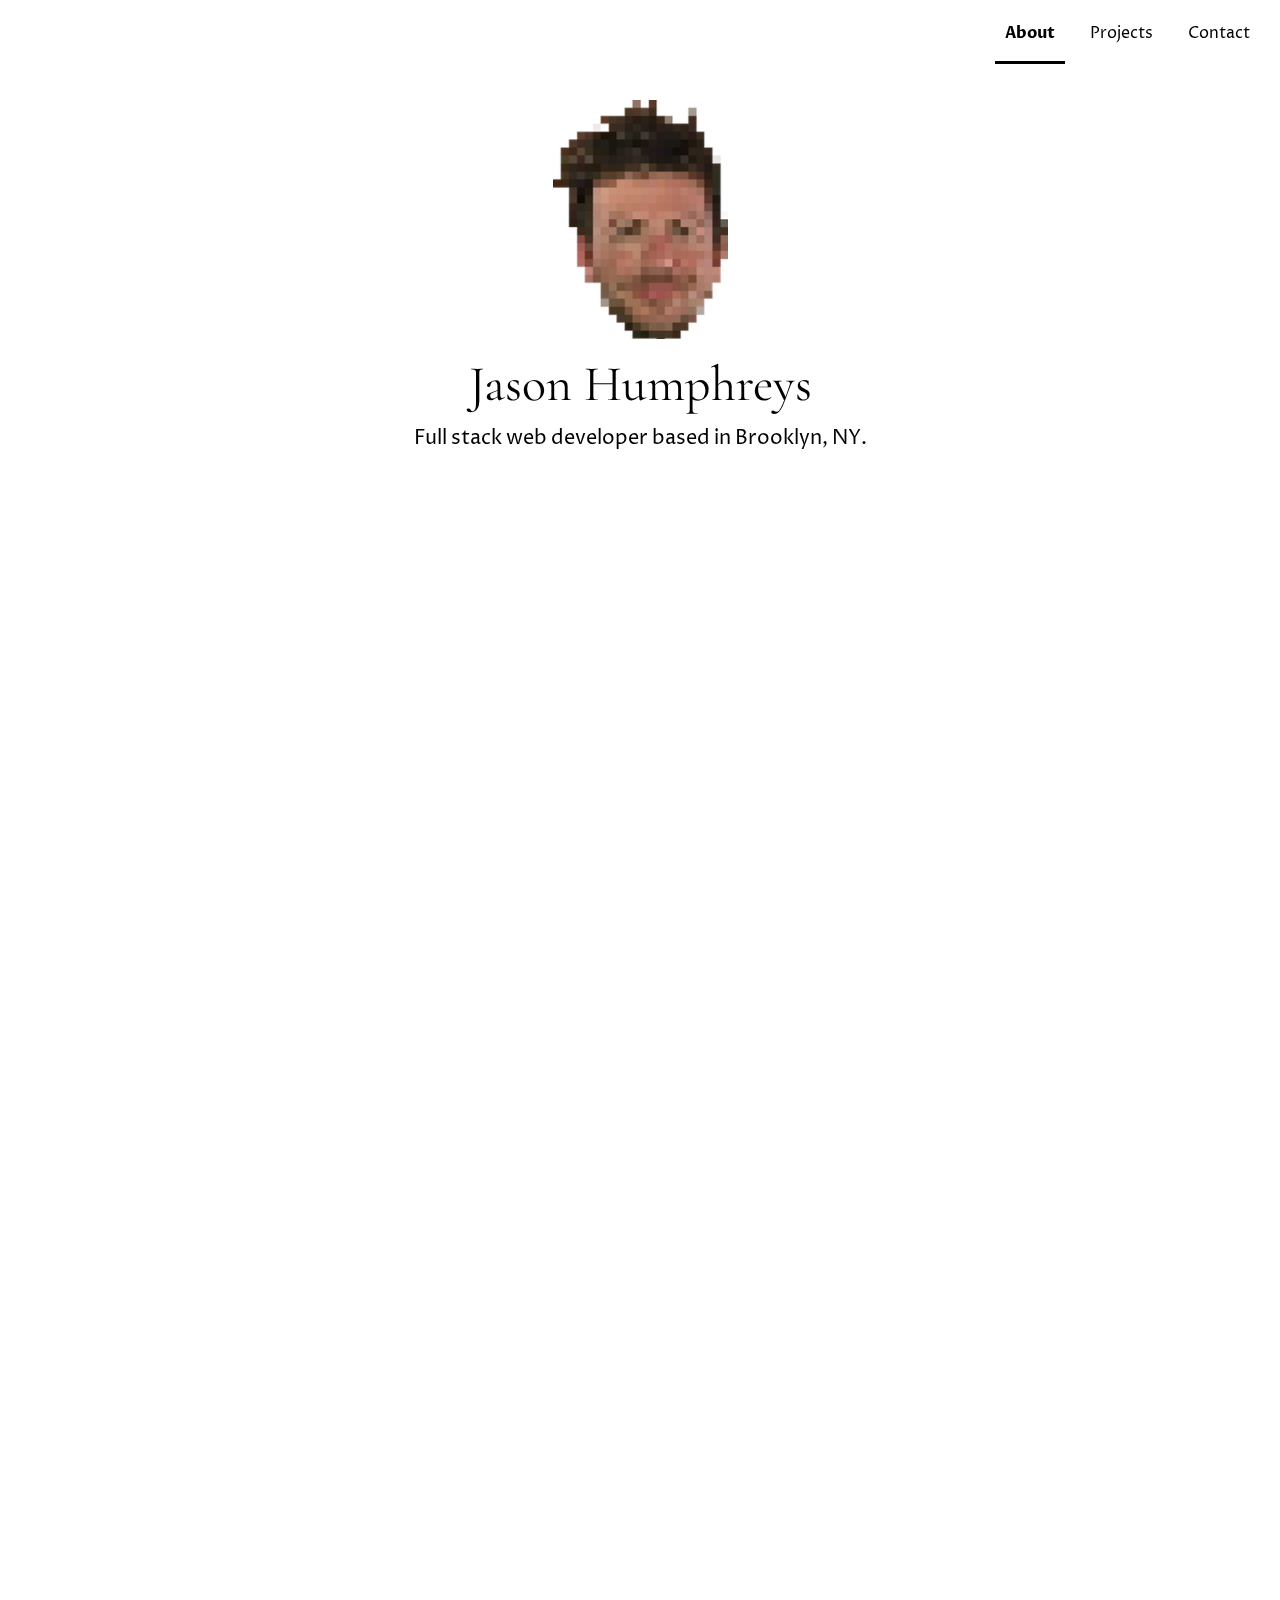
==== index.html @ 5bdfa26b "styling updates on menu and link buttons" ====
<!DOCTYPE html>
<html>
<head>
  <meta charset="utf-8">
  <meta name="viewport" content="width=device-width, initial-scale=1.0">
  <link href="https://fonts.googleapis.com/css?family=Playfair+Display" rel="stylesheet">
  <link href="https://fonts.googleapis.com/css?family=Righteous" rel="stylesheet">
  <link href="https://fonts.googleapis.com/css?family=Cormorant+Garamond|Proza+Libre" rel="stylesheet">
  <link rel="stylesheet" type="text/css" href="./styles/css_reset.css">
  <link rel="stylesheet" type="text/css" href="./styles/jquery.fullpage.css" />
  <link rel="stylesheet" type="text/css" href="./styles/style.css">
<title>Jason Humphreys, Full Stack Web Developer</title>
</head>
<body>

<nav>
  <h1 class="my-name" id="nav-name">Jason Humphreys</h1>
  <ul id="menu">
    <li data-menuanchor="About">
      <a class="header-link" href="#About" title="About">About</a>
    </li>
    <li data-menuanchor="Projects">
      <a class="header-link" href="#Projects" title="Projects">Projects</a>
    </li>
    <li data-menuanchor="Contact">
      <a class= "header-link" href="#Contact" title="Contact">Contact</a>
    </li>
  </ul>
</nav>

<div id="fullpage">
  <div class="section">
    <img class="my-face" src="./assets/mypixelatedface.png" alt="Jason's Face">
    <h1 class="frontpage-name">Jason Humphreys</h1>
    <p>Full stack web developer based in Brooklyn, NY.</p>
  </div>
  <div class="section">
    <div class="slide formally-page" data-anchor="formally">
      <h2 class="formally-logo">Formally</h2>
      <p>A front end framework for creating accessible, responsive form elements</p>
      <img class="project-image" src="./assets/tuxedo.png" alt="Formally Logo">
      <div class="link-container">
        <a class="link" href="https://fosachiman.github.io/formally/" target="_blank">Live Link</a>
        <a class="link" href="https://github.com/fosachiman/formally" target="_blank">On Github</a>
      </div>
    </div>
    <div class="slide atmos-page" data-anchor="atmos">
      <img class="atmos-image" src="./assets/atmos.png" alt="Atmos Logo">
      <p>Location based weather app built in Node/Express utilizing the Dark Skies and Google Locations APIs</p>
      <img class="project-image" src="./assets/atmos-img.png" alt="Atmos image">
      <div class="link-container">
        <a class="link" href="https://aqueous-inlet-15889.herokuapp.com/" target="_blank">Live Link</a>
        <a class="link" href="https://github.com/fosachiman/atmos" target="_blank">On Github</a>
      </div>
    </div>
    <div class="slide pacman-page" data-anchor="pacman">
      <h2>A Lot Like PacMan - The Game</h2>
      <p>Pac-Man clone built using only vanilla JS and HTML/CSS</p>
      <img class="project-image" src="./assets/pacman.png" alt="Pacman image">
      <div class="link-container">
        <a class="link" href="http://lifeguard-donkey-32006.bitballoon.com/" target="_blank">Live Link</a>
        <a class="link" href="https://github.com/fosachiman/Projectone" target="_blank">On Github</a>
      </div>
    </div>
    <div class="slide pmotl-page" data-anchor="putmeonthelist">
      <h2 class="pmotl-logo">Put Me On The List</h2>
      <p>An event RSVP management app built using React JS and Firebase</p>
      <img class="project-image" src="./assets/party.png" alt="Pacman image">
      <div class="link-container">
        <a class="link" href="https://build-lmcggssgcy.now.sh/" target="_blank">Live Link</a>
        <a class="link" href="https://github.com/fosachiman/putmeonthelist" target="_blank">On Github</a>
      </div>
    </div>
  </div>
  <div class="section">
    <h2 class="contact">jasonphumphreysATgmailDOTcom</h2>
    <div class="link-container">
        <a href="https://github.com/fosachiman/" target="_blank">
          <img class="logo-link" src="./assets/GitHub-Mark-120px-plus.png" alt="Jason Humphreys Github">
        </a>
        <a href="https://www.linkedin.com/in/jason-humphreys/" target="_blank">
          <img class="logo-link" src="./assets/linkedin.jpg" alt="Jason Humphreys Linkedin">
        </a>
    </div>
  </div>
</div>


<script src="https://ajax.googleapis.com/ajax/libs/jquery/1.11.1/jquery.min.js"></script>
<script type="text/javascript" src="./javascripts/jquery.fullpage.min.js"></script>
<script src="./javascripts/javascript.js" type="text/javascript" charset="utf-8" async defer></script>
<script>
  (function(i,s,o,g,r,a,m){i['GoogleAnalyticsObject']=r;i[r]=i[r]||function(){
  (i[r].q=i[r].q||[]).push(arguments)},i[r].l=1*new Date();a=s.createElement(o),
  m=s.getElementsByTagName(o)[0];a.async=1;a.src=g;m.parentNode.insertBefore(a,m)
  })(window,document,'script','https://www.google-analytics.com/analytics.js','ga');
  ga('create', 'UA-92817150-1', 'auto');
  ga('send', 'pageview');
</script>
</body>
</html>
---- styles/style.css ----
nav {
  z-index: 100;
  position: fixed;
  top: 0;
  left: 0;
  display: flex;
  width: 100%;
  flex: 1;
  margin: 0 auto;
  background-color: transparent; }

.my-face {
  width: 175px;
  height: 239px;
  display: block;
  margin: 0 auto 20px auto;
  padding-top: 100px; }

.my-face:hover {
  transform: rotate(0deg);
  animation: wiggle 0.3s infinite; }

.my-name {
  margin: 5px;
  color: white;
  font-family: "Cormorant Garamond", serif;
  font-size: 35px;
  padding: 10px; }

ul {
  display: flex;
  flex: inherit;
  flex-direction: row;
  margin: 5px;
  justify-content: flex-end; }

.onProjects li.active {
  border-bottom: 3px solid white; }

.onProjects li a {
  color: white;
  transition: color .2s; }

li {
  margin-right: 15px; }

li.active {
  font-weight: bolder;
  border-bottom: 3px solid black; }

li:hover {
  font-weight: bold;
  border-bottom: 3px solid gray; }

a {
  text-decoration: none;
  color: black;
  display: inline-block;
  padding: 20px 10px 20px 10px;
  font-family: "Proza Libre", sans-serif;
  transition: color .2s; }

.frontpage-name {
  text-align: center;
  font-family: "Cormorant Garamond", serif;
  font-size: 50px; }

p {
  font-family: "Proza Libre", sans-serif;
  text-align: center;
  margin-top: 20px;
  font-size: 20px; }

h2 {
  text-align: center;
  font-family: "Cormorant Garamond", serif;
  font-size: 50px;
  margin-top: 150px; }

.project-image {
  width: 200px;
  height: 200px;
  display: block;
  margin: 0 auto;
  margin-top: 20px; }

.formally-logo {
  font-family: "Playfair Display", serif; }

.formally-page {
  background-color: gray;
  color: white; }

.atmos-image {
  width: 320px;
  height: 81px;
  display: block;
  margin: 10px auto;
  margin-top: 150px; }

.atmos-page {
  background-color: #00041C;
  color: white; }

.pacman-page {
  background-color: #000000;
  color: white; }

.pmotl-page {
  background-color: #1abc9c;
  color: white; }

.pmotl-logo {
  font-family: "Righteous", cursive; }

.link-container {
  width: 300px;
  display: flex;
  margin: 20px auto;
  justify-content: space-around; }

.link {
  color: white;
  border: 2px solid white;
  padding: 15px;
  border-radius: 5px; }

.link:hover {
  background-color: white;
  color: black;
  transition: background-color .75s; }

.contact {
  padding-top: 250px; }

.logo-link {
  width: 80px;
  height: 80px; }

@keyframes wiggle {
  0% {
    transform: rotate(0deg); }
  25% {
    transform: rotate(-10deg); }
  50% {
    transform: rotate(0deg); }
  75% {
    transform: rotate(10deg); }
  100% {
    transform: rotate(0deg); } }
@media (max-width: 769px) {
  nav {
    display: flex;
    flex-direction: column;
    align-items: center;
    padding-bottom: 10px; }

  a {
    padding: 15px; }

  .project-image {
    width: 100px;
    height: 100px; }

  p {
    font-size: 12px;
    max-width: 68%;
    margin: 0 auto;
    padding-top: 15px; }

  .my-face {
    width: 116px;
    height: 160px;
    padding-top: 160px; }

  h2 {
    font-size: 25px;
    max-width: 68%;
    margin: 0 auto;
    margin-top: 150px; }

  .contact {
    padding-top: 250px;
    text-align: center;
    font-size: 20px; }

  .atmos-image {
    height: 40px;
    width: 160px; } }

/*# sourceMappingURL=style.css.map */
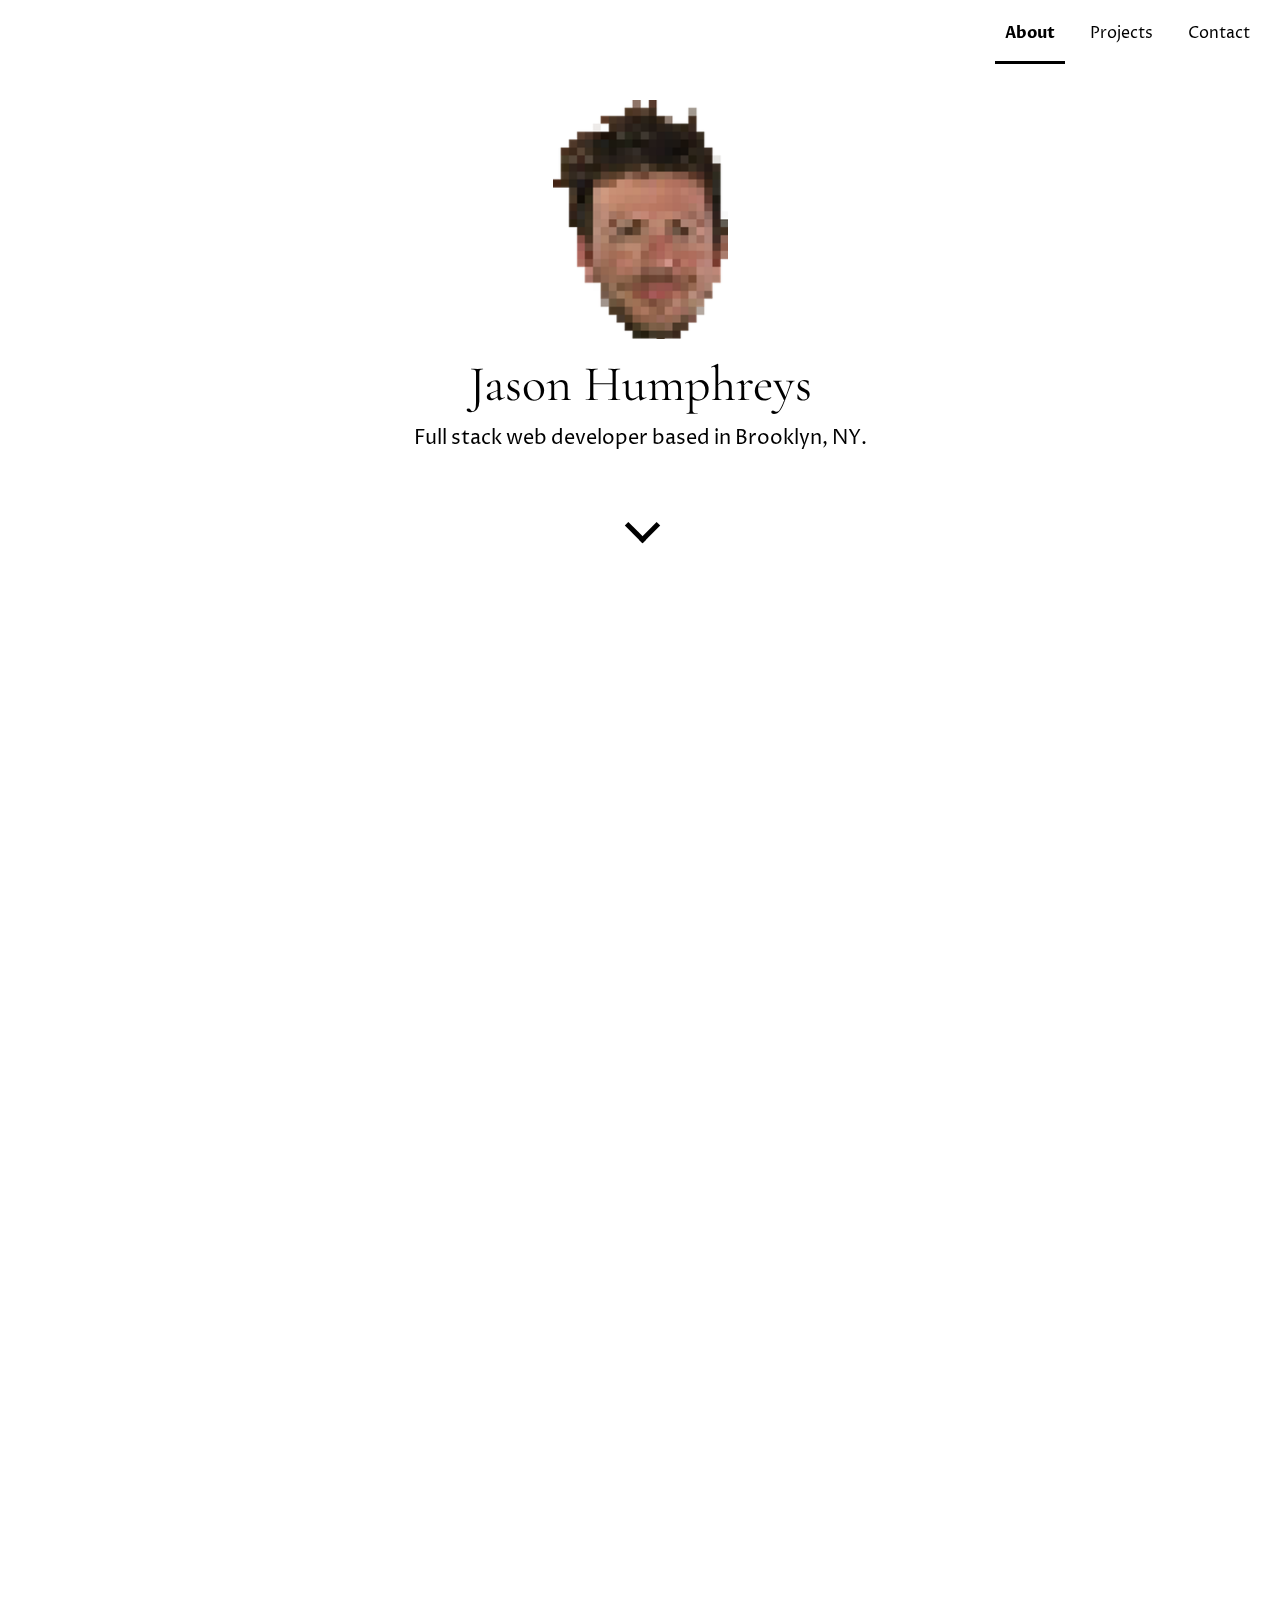
==== commit 7a2d3fd8: "added down arrow" ====
--- a/index.html
+++ b/index.html
@@ -33,6 +33,7 @@
     <img class="my-face" src="./assets/mypixelatedface.png" alt="Jason's Face">
     <h1 class="frontpage-name">Jason Humphreys</h1>
     <p>Full stack web developer based in Brooklyn, NY.</p>
+    <i class="down"></i>
   </div>
   <div class="section">
     <div class="slide formally-page" data-anchor="formally">
--- a/styles/style.css
+++ b/styles/style.css
@@ -136,6 +136,15 @@
 .logo-link {
   width: 80px;
   height: 80px; }
+
+.down {
+  border: solid black;
+  border-width: 0 5px 5px 0;
+  display: inline-block;
+  padding: 10px;
+  transform: rotate(45deg);
+  margin-left: calc(50% - 10px);
+  margin-top: 5%; }
 
 @keyframes wiggle {
   0% {
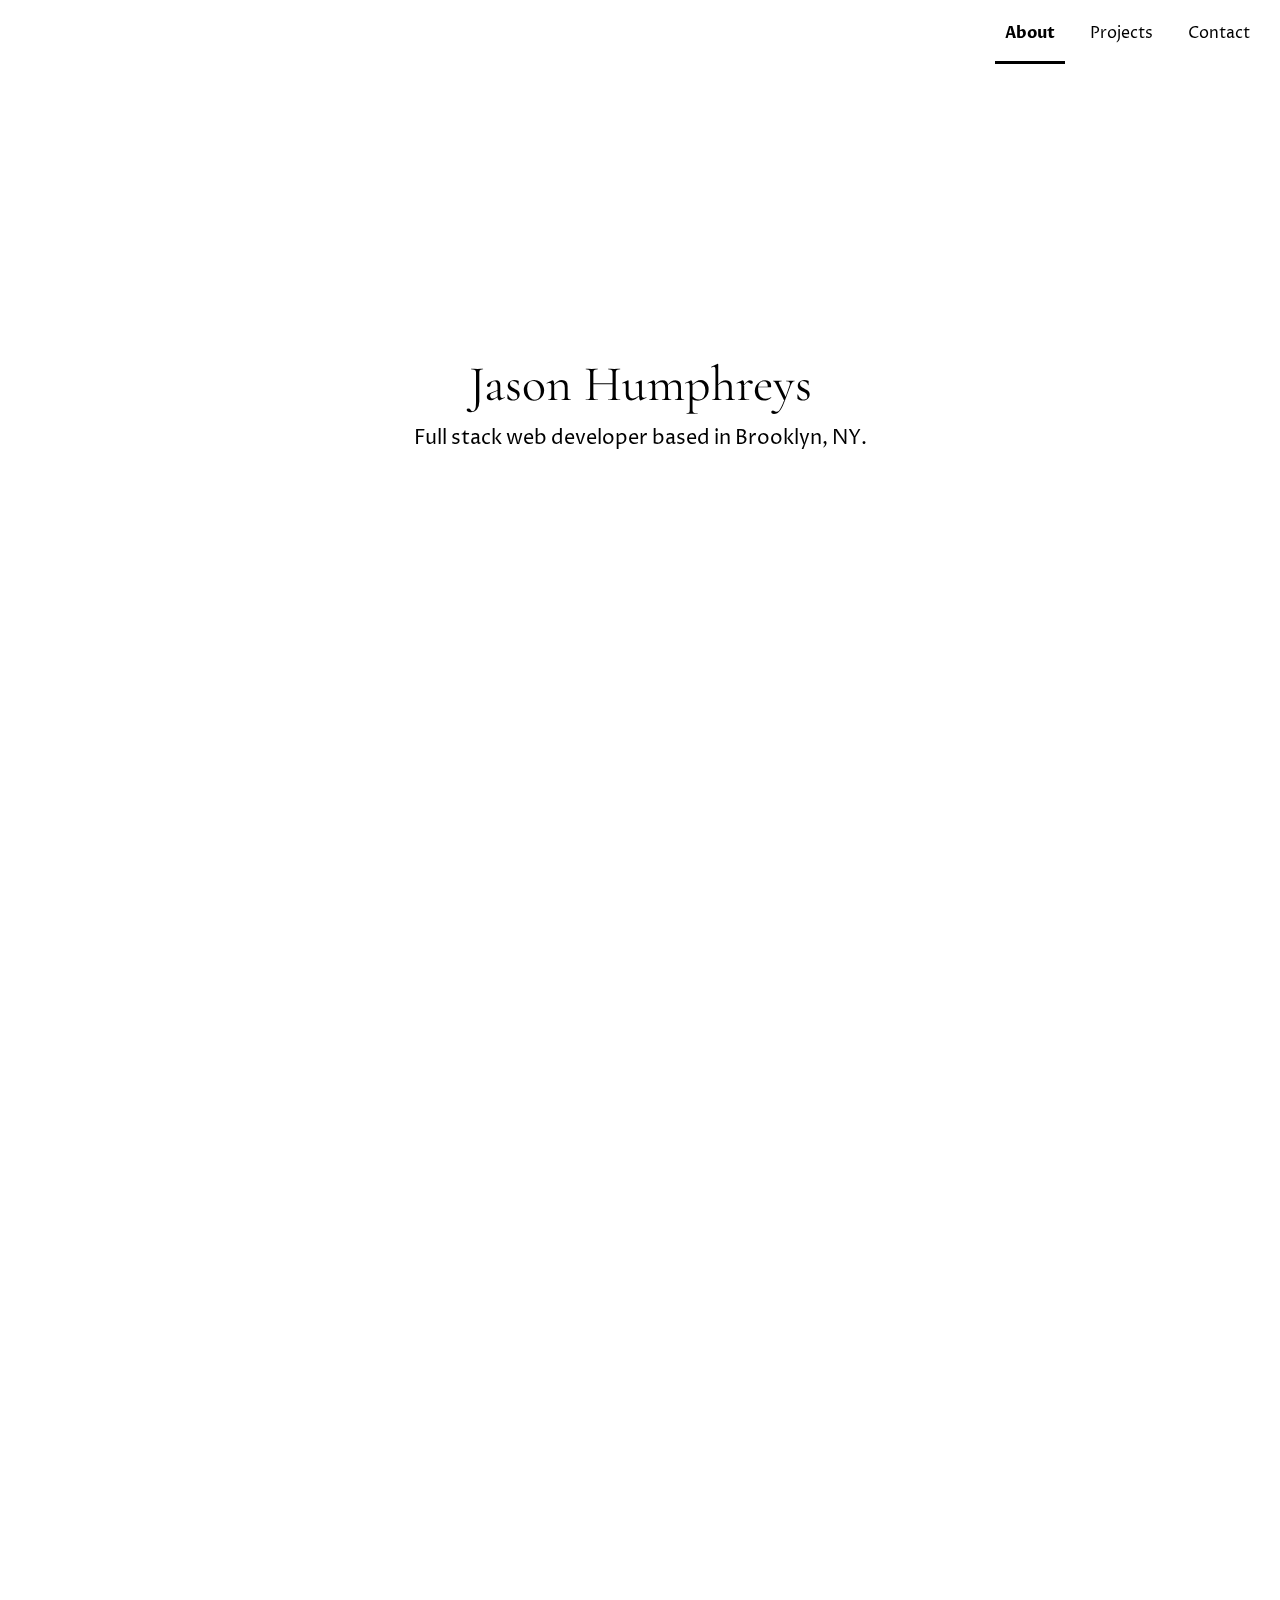
==== commit 1fe3f2d4: "added silly animations" ====
--- a/index.html
+++ b/index.html
@@ -17,20 +17,20 @@
   <h1 class="my-name" id="nav-name">Jason Humphreys</h1>
   <ul id="menu">
     <li data-menuanchor="About">
-      <a class="header-link" href="#About" title="About">About</a>
+      <a class="header-link about-header" href="#About" title="About">About</a>
     </li>
     <li data-menuanchor="Projects">
-      <a class="header-link" href="#Projects" title="Projects">Projects</a>
+      <a class="header-link projects-header" href="#Projects" title="Projects">Projects</a>
     </li>
     <li data-menuanchor="Contact">
-      <a class= "header-link" href="#Contact" title="Contact">Contact</a>
+      <a class="header-link contact-header" href="#Contact" title="Contact">Contact</a>
     </li>
   </ul>
 </nav>
 
 <div id="fullpage">
   <div class="section">
-    <img class="my-face" src="./assets/mypixelatedface.png" alt="Jason's Face">
+    <img class="my-face face-animate" src="./assets/mypixelatedface.png" alt="Jason's Face">
     <h1 class="frontpage-name">Jason Humphreys</h1>
     <p>Full stack web developer based in Brooklyn, NY.</p>
     <i class="down"></i>
@@ -68,7 +68,7 @@
       <p>An event RSVP management app built using React JS and Firebase</p>
       <img class="project-image" src="./assets/party.png" alt="Pacman image">
       <div class="link-container">
-        <a class="link" href="https://build-lmcggssgcy.now.sh/" target="_blank">Live Link</a>
+        <a class="link" href="https://ns-qauzqnffov.now.sh/" target="_blank">Live Link</a>
         <a class="link" href="https://github.com/fosachiman/putmeonthelist" target="_blank">On Github</a>
       </div>
     </div>
--- a/styles/style.css
+++ b/styles/style.css
@@ -14,8 +14,26 @@
   height: 239px;
   display: block;
   margin: 0 auto 20px auto;
+  margin-left: -175px;
   padding-top: 100px; }
 
+.face-animate {
+  animation: .75s linear .5s faceFly; }
+
+@keyframes faceFly {
+  from {
+    margin: 0 auto 20px -175px; }
+  25% {
+    transform: rotate(30deg); }
+  50% {
+    transform: rotate(-30deg);
+    margin-left: calc(25% - 88px); }
+  75% {
+    transform: rotate(30deg); }
+  to {
+    margin: 0 auto 20px auto;
+    margin-left: calc(50% - 88px);
+    transform: rotate(0deg); } }
 .my-face:hover {
   transform: rotate(0deg);
   animation: wiggle 0.3s infinite; }
@@ -32,8 +50,14 @@
   flex: inherit;
   flex-direction: row;
   margin: 5px;
-  justify-content: flex-end; }
-
+  justify-content: flex-end;
+  animation: ease-in .5s appear; }
+
+@keyframes appear {
+  from {
+    margin-top: -100px; }
+  to {
+    margin-top: 0; } }
 .onProjects li.active {
   border-bottom: 3px solid white; }
 
@@ -138,8 +162,7 @@
   height: 80px; }
 
 .down {
-  border: solid black;
-  border-width: 0 5px 5px 0;
+  border: 0 5px 5px 0 solid black;
   display: inline-block;
   padding: 10px;
   transform: rotate(45deg);
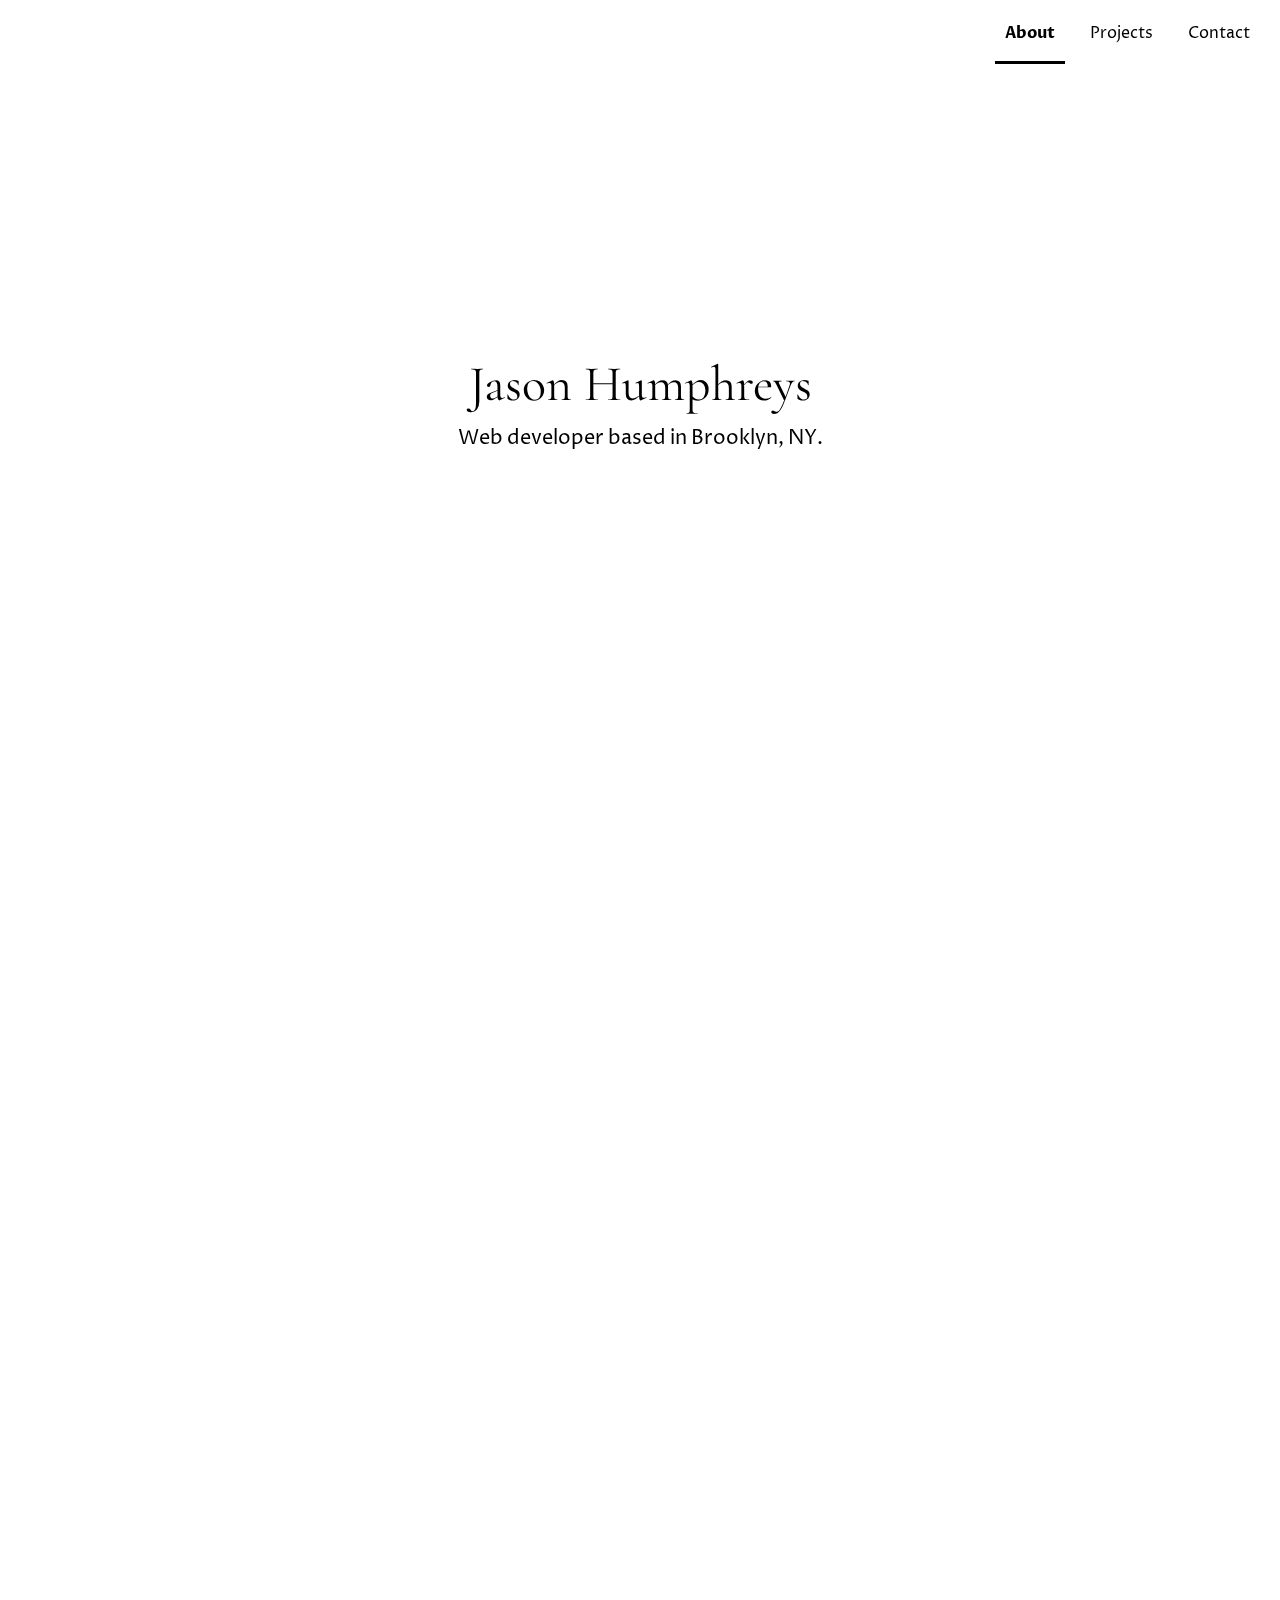
==== commit c5117f45: "changed job title" ====
--- a/index.html
+++ b/index.html
@@ -3,13 +3,12 @@
 <head>
   <meta charset="utf-8">
   <meta name="viewport" content="width=device-width, initial-scale=1.0">
-  <link href="https://fonts.googleapis.com/css?family=Playfair+Display" rel="stylesheet">
   <link href="https://fonts.googleapis.com/css?family=Righteous" rel="stylesheet">
   <link href="https://fonts.googleapis.com/css?family=Cormorant+Garamond|Proza+Libre" rel="stylesheet">
   <link rel="stylesheet" type="text/css" href="./styles/css_reset.css">
   <link rel="stylesheet" type="text/css" href="./styles/jquery.fullpage.css" />
   <link rel="stylesheet" type="text/css" href="./styles/style.css">
-<title>Jason Humphreys, Full Stack Web Developer</title>
+<title>Jason Humphreys, Front-End Web Developer</title>
 </head>
 <body>
 
@@ -32,18 +31,19 @@
   <div class="section">
     <img class="my-face face-animate" src="./assets/mypixelatedface.png" alt="Jason's Face">
     <h1 class="frontpage-name">Jason Humphreys</h1>
-    <p>Full stack web developer based in Brooklyn, NY.</p>
+    <p>Web developer based in Brooklyn, NY.</p>
     <i class="down"></i>
   </div>
   <div class="section">
-    <div class="slide formally-page" data-anchor="formally">
-      <h2 class="formally-logo">Formally</h2>
-      <p>A front end framework for creating accessible, responsive form elements</p>
-      <img class="project-image" src="./assets/tuxedo.png" alt="Formally Logo">
+    <div class="slide dwd-page" data-anchor="dwd">
+      <h2 class="dwd-logo">Drink With Dog</h2>
+      <p>A location based app to help you find the best nearby place to grab a drink wtih your dog, built
+      on the MERN stack (Mongo, Express, React, Node) and still a work in progress.</p>
+      <img class="dwd-image" src="./assets/DWD.svg" alt="Drink With Dog">
       <div class="link-container">
-        <a class="link" href="https://fosachiman.github.io/formally/" target="_blank">Live Link</a>
-        <a class="link" href="https://github.com/fosachiman/formally" target="_blank">On Github</a>
-      </div>
+        <a class="link" href="https://drink-with-dog.herokuapp.com/" target="_blank">Live Link</a>
+<!--         <a class="link" href="https://github.com/fosachiman/formally" target="_blank">On Github</a>
+ -->      </div>
     </div>
     <div class="slide atmos-page" data-anchor="atmos">
       <img class="atmos-image" src="./assets/atmos.png" alt="Atmos Logo">
--- a/styles/style.css
+++ b/styles/style.css
@@ -108,12 +108,19 @@
   margin: 0 auto;
   margin-top: 20px; }
 
-.formally-logo {
-  font-family: "Playfair Display", serif; }
-
-.formally-page {
-  background-color: gray;
-  color: white; }
+.dwd-image {
+  max-width: 800px;
+  min-width: 300px;
+  display: block;
+  margin: 0 auto;
+  margin-top: 20px; }
+
+.dwd-logo {
+  font-family: "Proza Libre", sans-serif; }
+
+.dwd-page {
+  background-color: #fdb02e;
+  color: black; }
 
 .atmos-image {
   width: 320px;
